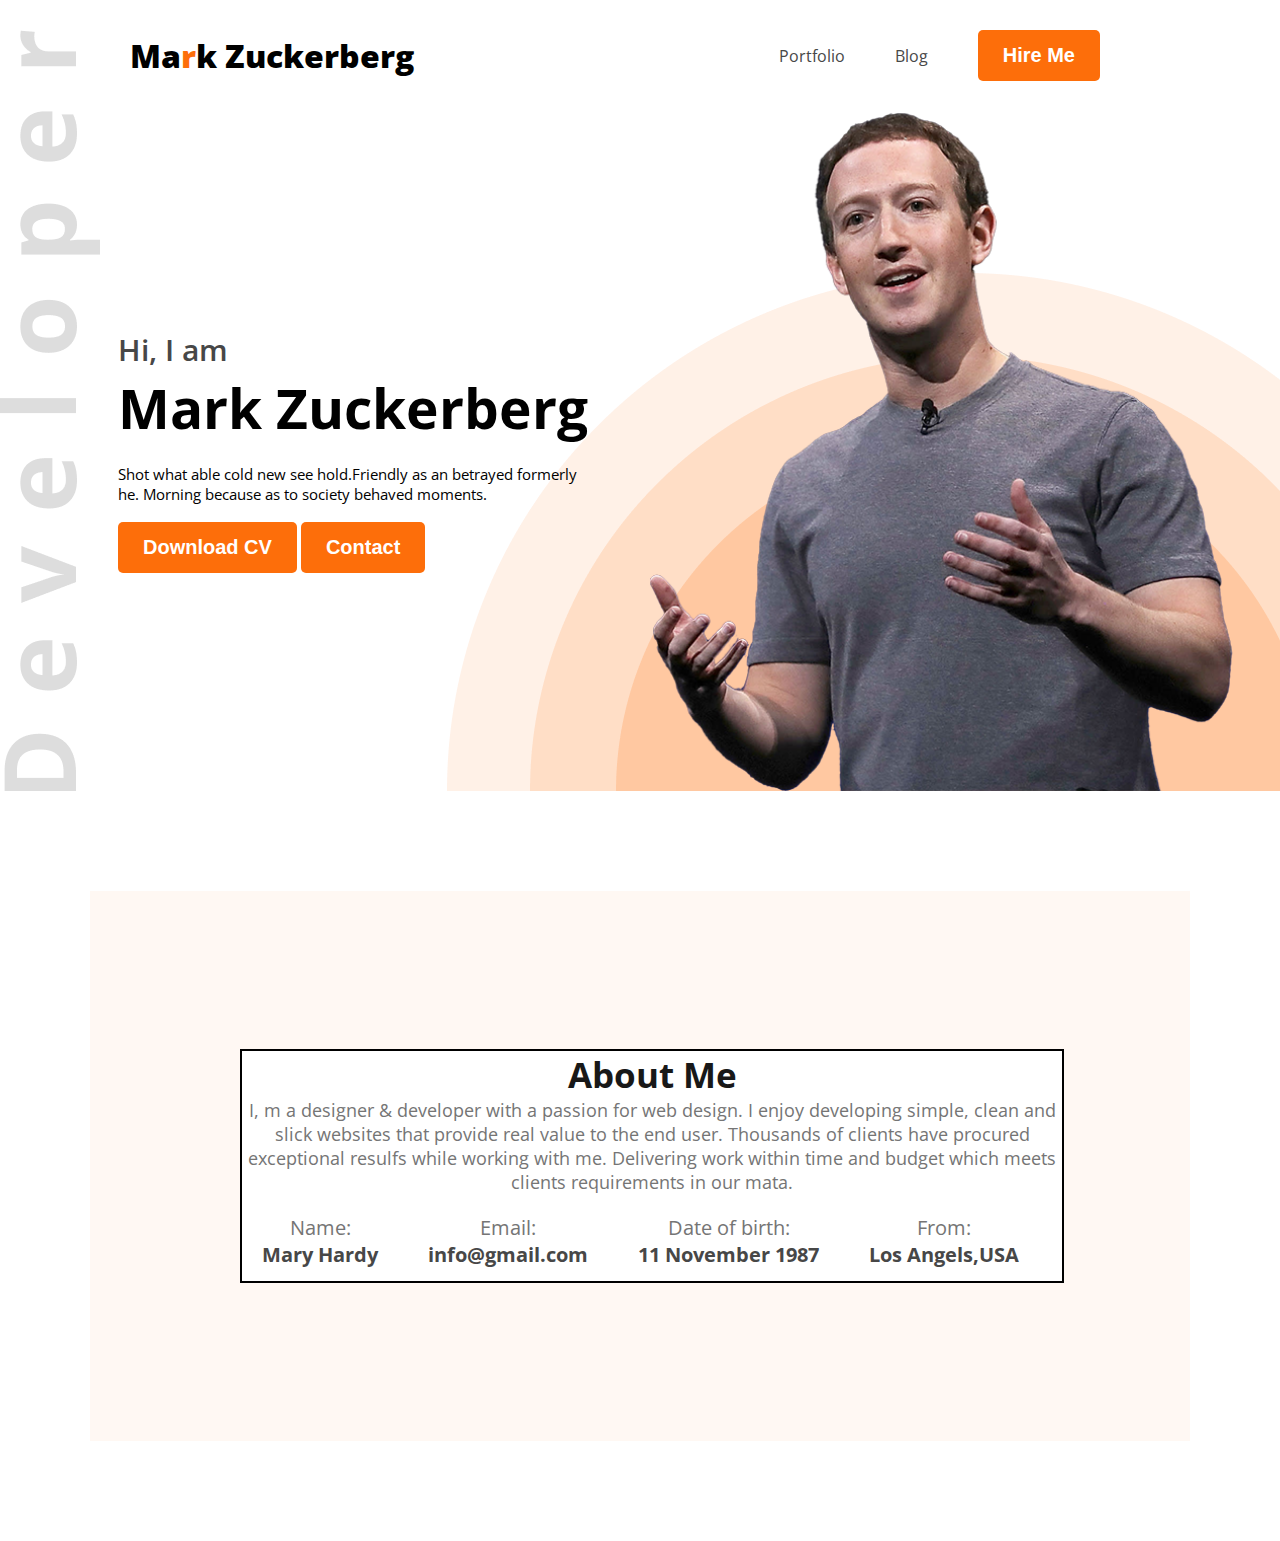
==== index.html @ bc3bfd29 "first commit" ====
<!DOCTYPE html>
<html lang="en">
<head>
    <meta charset="UTF-8">
    <meta name="viewport" content="width=device-width, initial-scale=1.0">
    <title>web-protfolio</title>
    <link rel="preconnect" href="https://fonts.googleapis.com">
    <link rel="preconnect" href="https://fonts.gstatic.com" crossorigin>
    <link href="https://fonts.googleapis.com/css2?family=Open+Sans:ital,wght@0,300..800;1,300..800&display=swap" rel="stylesheet">
    <link rel="stylesheet" href="/styles/protfolio.css">
</head>
<body class="open-sans-normal">
    <!-- for navigation -->
    <header class="header">
        <nav>
            <h3 class="nav-title">Ma<span class="text-primary">r</span>k Zuckerberg</h3>
            <ul>
                <li><a class="dark02" href="">Portfolio</a></li>
                <li><a class="dark02" href="">Blog</a></li>
                <li><a class="dark02" href=""><button class="btn-primary">Hire Me</button></a></li>
            </ul>
        </nav>
        <div class="banner-container">
            <div class="banner-content">
                <h4 class="banner-greeting dark02">Hi, I  am</h4>
                <h1 class="banner-title">Mark Zuckerberg</h1>
                <p class="banner-desc">Shot what able cold new see hold.Friendly as an betrayed formerly he. Morning because as to society behaved moments.</p>
                <button class="btn-primary">Download CV</button>
                <button class="btn-primary">Contact</button>
            </div>
            <img class="banner-profile-picture" src="assets/images/mark.png" alt="">
        </div>
    </header>
    <main>
        <div class="about secondary-bg">
            <div class="about_content">
                 <h4 class="section-title">About Me</h4>
                 <p class="section-description">I, m a designer & developer with a passion for web design. I enjoy developing simple, clean and slick websites that provide real value to the end user. Thousands of clients have procured exceptional resulfs while working with me. Delivering work within time and budget which meets clients requirements in our mata.</p>
                 <div class="about_info">
                    <div class="per_info">
                        <p class="section-info">Name:</p>
                        <h6 class="section-h6-info">Mary Hardy</h6>
                    </div>
                    <div class="per_info">
                        <p class="section-info">Email:</p>
                        <h6 class="section-h6-info">info@gmail.com</h6>
                    </div>
                    <div class="per_info">
                        <p class="section-info">Date of birth:</p>
                        <h6 class="section-h6-info">11 November 1987</h6>
                    </div>
                    <div class="per_info">
                        <p class="section-info">From:</p>
                        <h6 class="section-h6-info">Los Angels,USA</h6>
                    </div>
                 </div>
            </div>
        </div>
    </main>
    <footer>

    </footer>
</body>
</html>
---- styles/protfolio.css ----
*{
  margin: 0;
  padding: 0;
}
.open-sans-normal {
  font-family: "Open Sans", sans-serif;
  font-optical-sizing: auto;
  font-style: normal;
  font-variation-settings:
    "wdth" 100;
}


/* shared style */
.text-primary{
  color: #FD6E0A;
}
.dark02{
  color: #474747;
}
.btn-primary{
  background-color: #FD6E0A;
  font-weight: bold;
  font-size: 20px;
  color: white;
  padding: 14px 25px;
  border-radius: 5px;
  border: none;
}
.section-title{
  font-weight: bold;
  font-size: 35px;
  color: #181818;
}
.section-description{
  font-size: 18px;
  color: #757575;
}
.section-info{
  font-size: 20px;
  color: #757575;
}
.section-h6-info{
  font-weight: bold;
  font-size: 20px;
  color: #474747;
}
.secondary-bg{
  background-color: #FFF8F3;
}

/* header */
.header{
  background-image: url(../assets/images/developer.png),url(../assets/images/header_bg.png);
  background-repeat: no-repeat;
  background-position: top left,bottom right;
}

/* nav style */

nav{
    display: flex;
    align-items: center;
    justify-content: space-between;
    margin: 30px 130px;
}
.nav-title{
  font-weight: 800;
  font-size: xx-large;

}
nav ul li{
  list-style: none;
  margin-right: 50px;
  
}
ul li a{
  text-decoration: none;
}
nav ul{
  display: flex;
  align-items: center;
}

/* banner-styles */

.banner-container{
  display: flex;
  justify-content: space-between;
  align-items: center;
  margin: 0 40px 0 118px;
  height: 680px;

}
.banner-greeting{
  font-weight:600 ;
  font-size: 30px;
  /* margin-bottom: 2px; */
}
.banner-title{
  font-weight: bold;
  font-size: 55px;
  margin-top: 0;
  margin-bottom: 19px;
}
.banner-desc{
  font-weight: 400;
  font-size: 15px;
  height: 58px;
  width: 465px;
}
.banner-profile-picture{
  width: 590px;
  height: 680px;
  
}
.banner-content{
  
  max-width: 590px;
  height: ;
}

/* main style */
.about{
  height: 550px;
  width: 1100px;
  margin: 100px auto;
  align-content: center;
  
  
}
.about_content{
  height: 230px;
  width: 820px;
  text-align: center;
  background-color: #FFFFFF;
  margin: 150px;
  border: 2px solid black;
  /* padding: 5px; */
  
}
.about_info{
  display: flex;
  /* flex-direction: column; */
  gap: 50px;
  padding: 20px;
  
  
}
.per-info{
  height: 13px;
  display: flex;
  flex-direction: column;
  gap: 5px;
}
.per-info h6{
  margin: 30px;

}
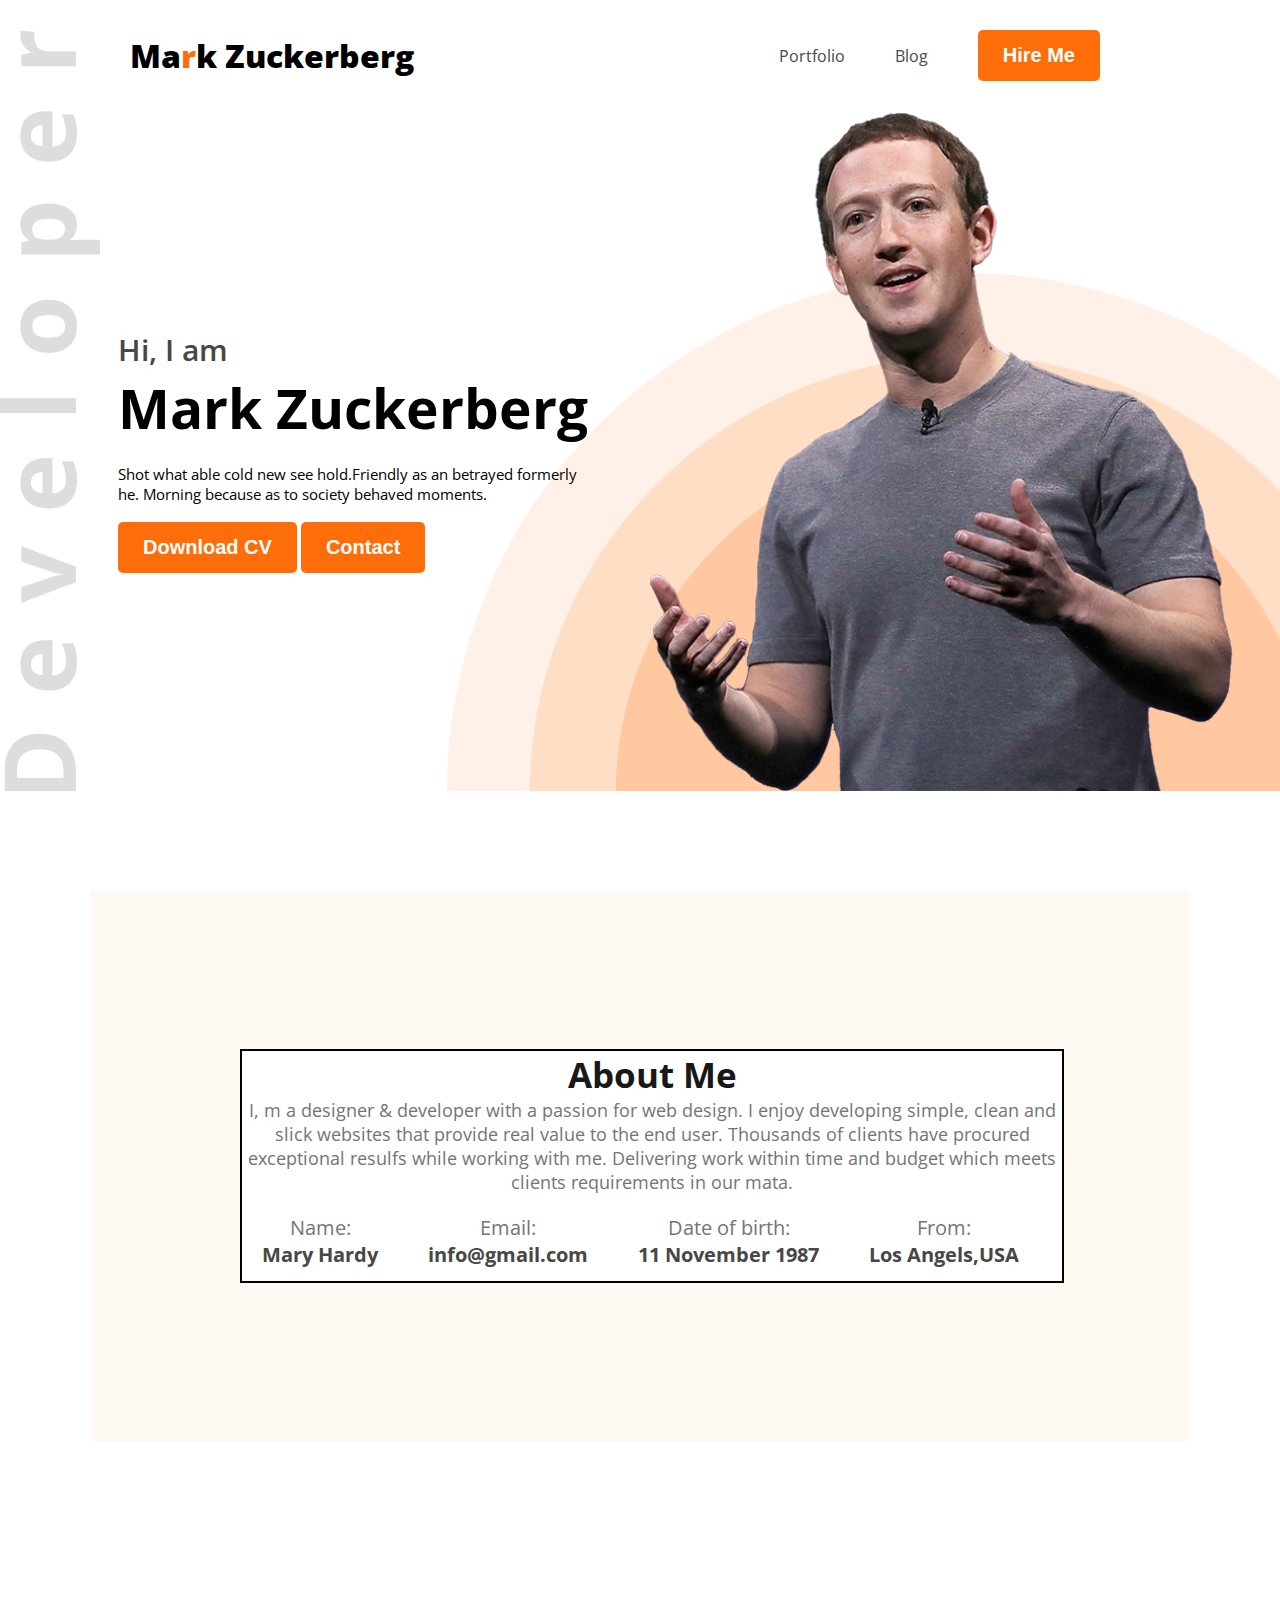
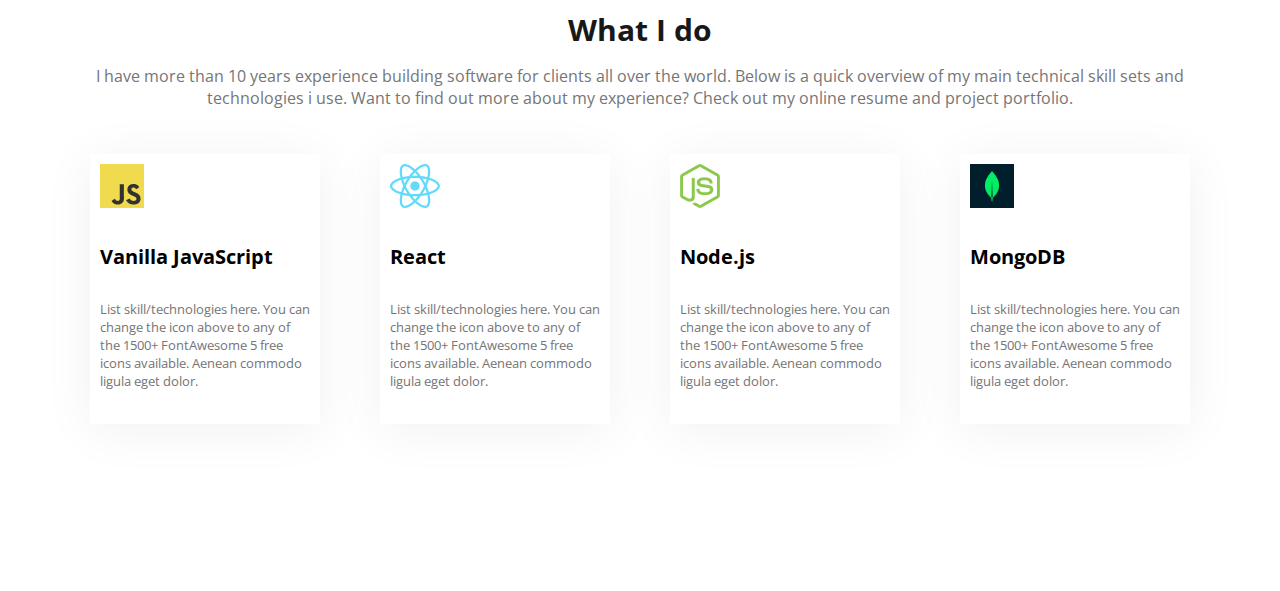
==== commit 98308f7c: "technical skills" ====
--- a/index.html
+++ b/index.html
@@ -7,7 +7,7 @@
     <link rel="preconnect" href="https://fonts.googleapis.com">
     <link rel="preconnect" href="https://fonts.gstatic.com" crossorigin>
     <link href="https://fonts.googleapis.com/css2?family=Open+Sans:ital,wght@0,300..800;1,300..800&display=swap" rel="stylesheet">
-    <link rel="stylesheet" href="/styles/protfolio.css">
+    <link rel="stylesheet" href="styles/index.css">
 </head>
 <body class="open-sans-normal">
     <!-- for navigation -->
@@ -56,6 +56,35 @@
                  </div>
             </div>
         </div>
+        <!-- technology section -->
+         <div class="skills">
+               <h4 class="skill-heading">What I do</h4>
+               <p class="skill-disc">I have more than 10 years experience building software for clients all over the world. Below is a quick overview of my main technical skill sets and technologies i use. Want to find out more about my experience? Check out my online resume and project portfolio.</p>
+               <div class="skills-tech">
+                    <!-- .skill*4>img+h4.skill-title+p.skill-description -->
+                    <div class="skill">
+                        <img src="assets/images/icons/js.png" alt="javascrip">
+                        <h4 class="skill-title">Vanilla JavaScript</h4>
+                        <p class="skill-description">List skill/technologies here. You can change the icon above to any of the 1500+ FontAwesome 5 free icons available. Aenean commodo ligula eget dolor.</p>
+                    </div>
+                    <div class="skill">
+                        <img src="assets/images/icons/react.png" alt="react">
+                        <h4 class="skill-title">React</h4>
+                        <p class="skill-description">List skill/technologies here. You can change the icon above to any of the 1500+ FontAwesome 5 free icons available. Aenean commodo ligula eget dolor.</p>
+                    </div>
+                    <div class="skill">
+                        <img src="assets/images/icons/nodejs.png" alt="node.js">
+                        <h4 class="skill-title">Node.js</h4>
+                        <p class="skill-description">List skill/technologies here. You can change the icon above to any of the 1500+ FontAwesome 5 free icons available. Aenean commodo ligula eget dolor.</p>
+                    </div>
+                    <div class="skill">
+                        <img src="assets/images/icons/mongo.png" alt="MongoDB">
+                        <h4 class="skill-title">MongoDB</h4>
+                        <p class="skill-description">List skill/technologies here. You can change the icon above to any of the 1500+ FontAwesome 5 free icons available. Aenean commodo ligula eget dolor.</p>
+                    </div>
+                </div>
+
+         </div>
     </main>
     <footer>
 
--- a/styles/index.css
+++ b/styles/index.css
@@ -0,0 +1,208 @@
+*{
+  margin: 0;
+  padding: 0;
+}
+.open-sans-normal {
+  font-family: "Open Sans", sans-serif;
+  font-optical-sizing: auto;
+  font-style: normal;
+  font-variation-settings:
+    "wdth" 100;
+}
+
+
+/* shared style */
+.text-primary{
+  color: #FD6E0A;
+}
+.dark02{
+  color: #474747;
+}
+.btn-primary{
+  background-color: #FD6E0A;
+  font-weight: bold;
+  font-size: 20px;
+  color: white;
+  padding: 14px 25px;
+  border-radius: 5px;
+  border: none;
+}
+.section-title{
+  font-weight: bold;
+  font-size: 35px;
+  color: #181818;
+}
+.section-description{
+  font-size: 18px;
+  color: #757575;
+}
+.section-info{
+  font-size: 20px;
+  color: #757575;
+}
+.section-h6-info{
+  font-weight: bold;
+  font-size: 20px;
+  color: #474747;
+}
+.secondary-bg{
+  background-color: #FFF8F3;
+}
+
+/* header */
+.header{
+  background-image: url(../assets/images/developer.png),url(../assets/images/header_bg.png);
+  background-repeat: no-repeat;
+  background-position: top left,bottom right;
+}
+
+/* nav style */
+
+nav{
+    display: flex;
+    align-items: center;
+    justify-content: space-between;
+    margin: 30px 130px;
+}
+.nav-title{
+  font-weight: 800;
+  font-size: xx-large;
+
+}
+nav ul li{
+  list-style: none;
+  margin-right: 50px;
+  
+}
+ul li a{
+  text-decoration: none;
+}
+nav ul{
+  display: flex;
+  align-items: center;
+}
+
+/* banner-styles */
+
+.banner-container{
+  display: flex;
+  justify-content: space-between;
+  align-items: center;
+  margin: 0 40px 0 118px;
+  height: 680px;
+
+}
+.banner-greeting{
+  font-weight:600 ;
+  font-size: 30px;
+  /* margin-bottom: 2px; */
+}
+.banner-title{
+  font-weight: bold;
+  font-size: 55px;
+  margin-top: 0;
+  margin-bottom: 19px;
+}
+.banner-desc{
+  font-weight: 400;
+  font-size: 15px;
+  height: 58px;
+  width: 465px;
+}
+.banner-profile-picture{
+  width: 590px;
+  height: 680px;
+  
+}
+.banner-content{
+  
+  max-width: 590px;
+  
+}
+
+/* main style */
+.about{
+  height: 550px;
+  width: 1100px;
+  margin: 100px auto;
+  align-content: center;
+  
+  
+}
+.about_content{
+  height: 230px;
+  width: 820px;
+  text-align: center;
+  background-color: #FFFFFF;
+  margin: 150px;
+  border: 2px solid black;
+  /* padding: 5px; */
+  
+}
+.about_info{
+  display: flex;
+  /* flex-direction: column; */
+  gap: 50px;
+  padding: 20px;
+  
+  
+}
+.per-info{
+  height: 13px;
+  display: flex;
+  flex-direction: column;
+  gap: 5px;
+}
+.per-info h6{
+  margin: 30px;
+
+}
+
+/* skill section styles */
+.skills{
+  height: 550px;
+  width: 1100px;
+  align-content: center;
+  margin: 100px auto;
+  /* text-align: center; */
+}
+.skill{
+  background-color: #FFFFFF;
+  box-shadow: 0px 6px 50px 0px rgba(0, 0, 0, 0.06) ;
+  height: 250px;
+  width: 700px;
+  padding: 10px 10px 10px 10px;
+} 
+
+.skills-tech{
+  display: flex;
+  gap: 60px;
+  
+  justify-content: space-between;
+  
+  /*  */
+}
+.skill-heading{
+  text-align: center;
+  font-weight: bold;
+  font-size: 30px;
+  color: #181818;
+  margin-bottom: 15px;
+}
+.skill-disc{
+  text-align: center;
+  font-weight: 400;
+  font-size: 16px;
+  color: #757575;
+  margin-bottom: 45px;
+}
+.skill-title{
+  font-weight: bold;
+  font-size: 20px;
+  margin: 30px 0px;
+}
+.skill-description{
+  font-weight: 400;
+  font-size: 13px;
+  color: #757575;
+}
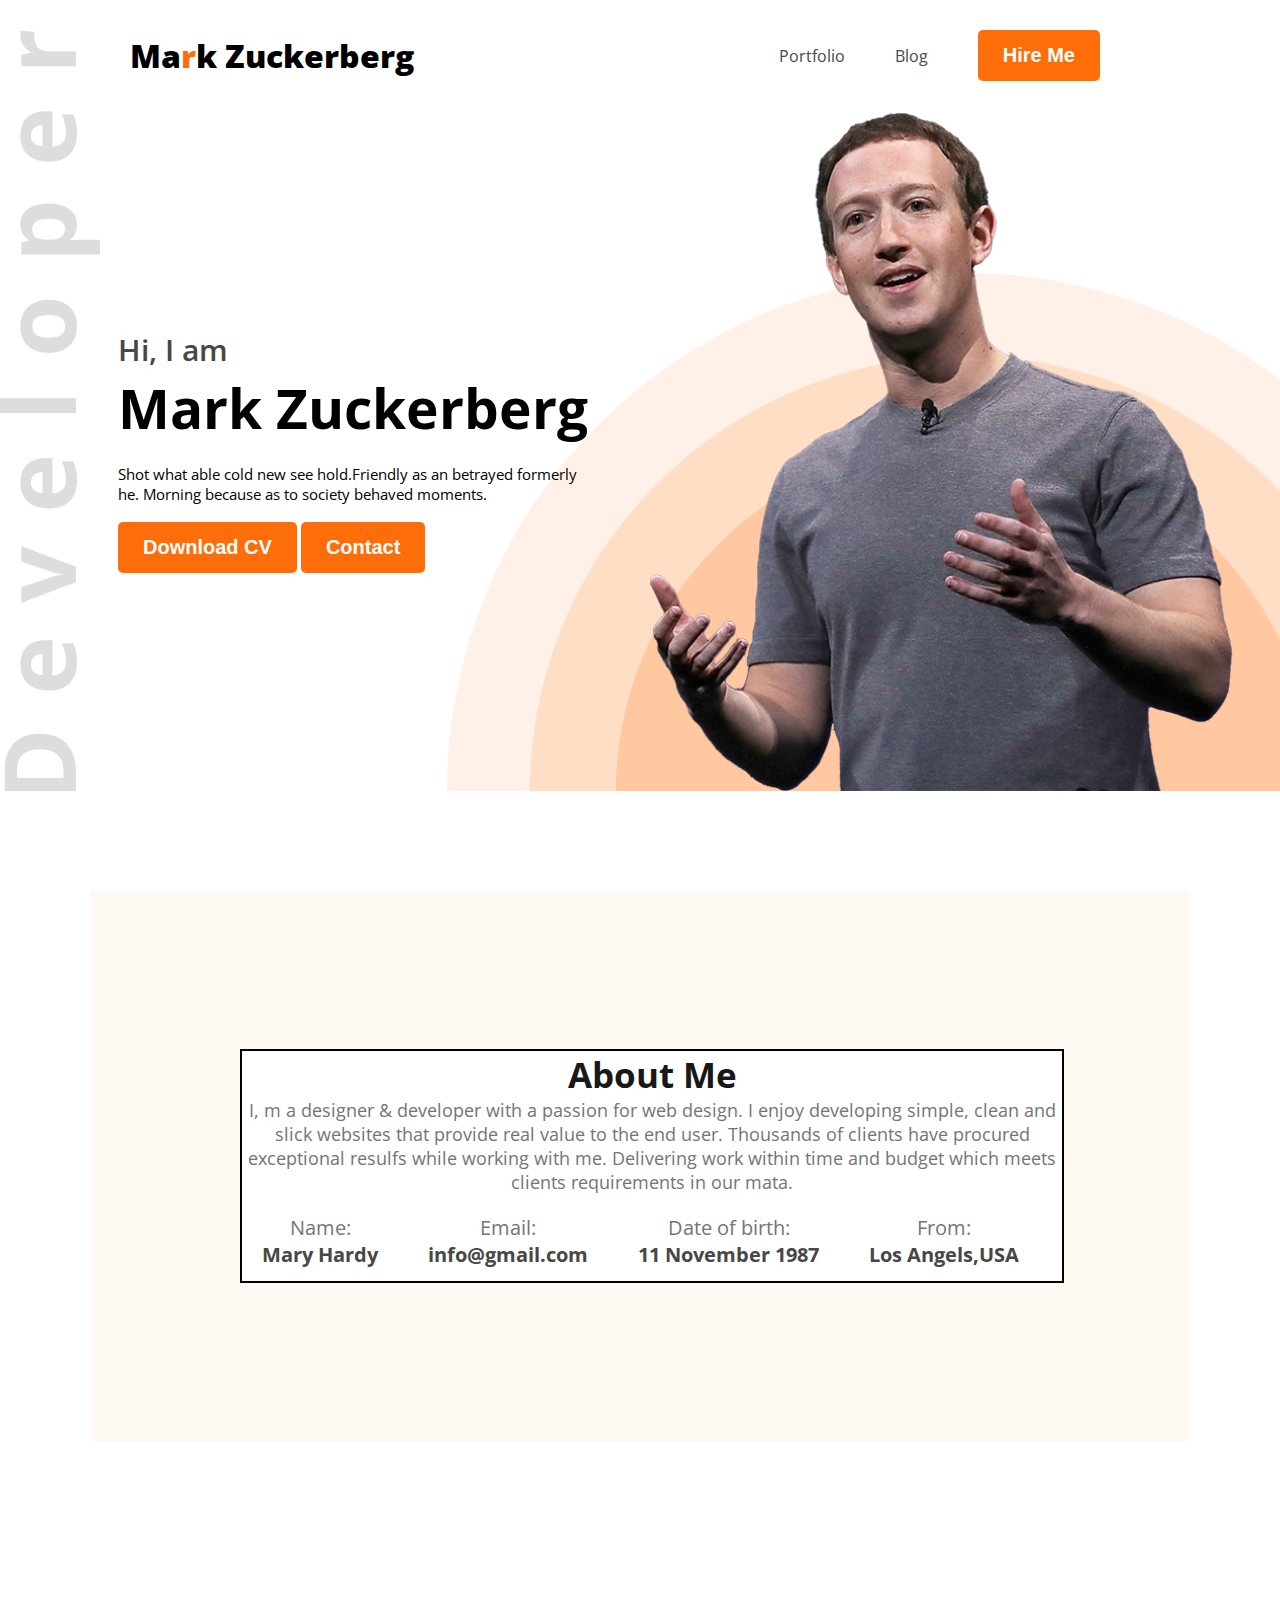
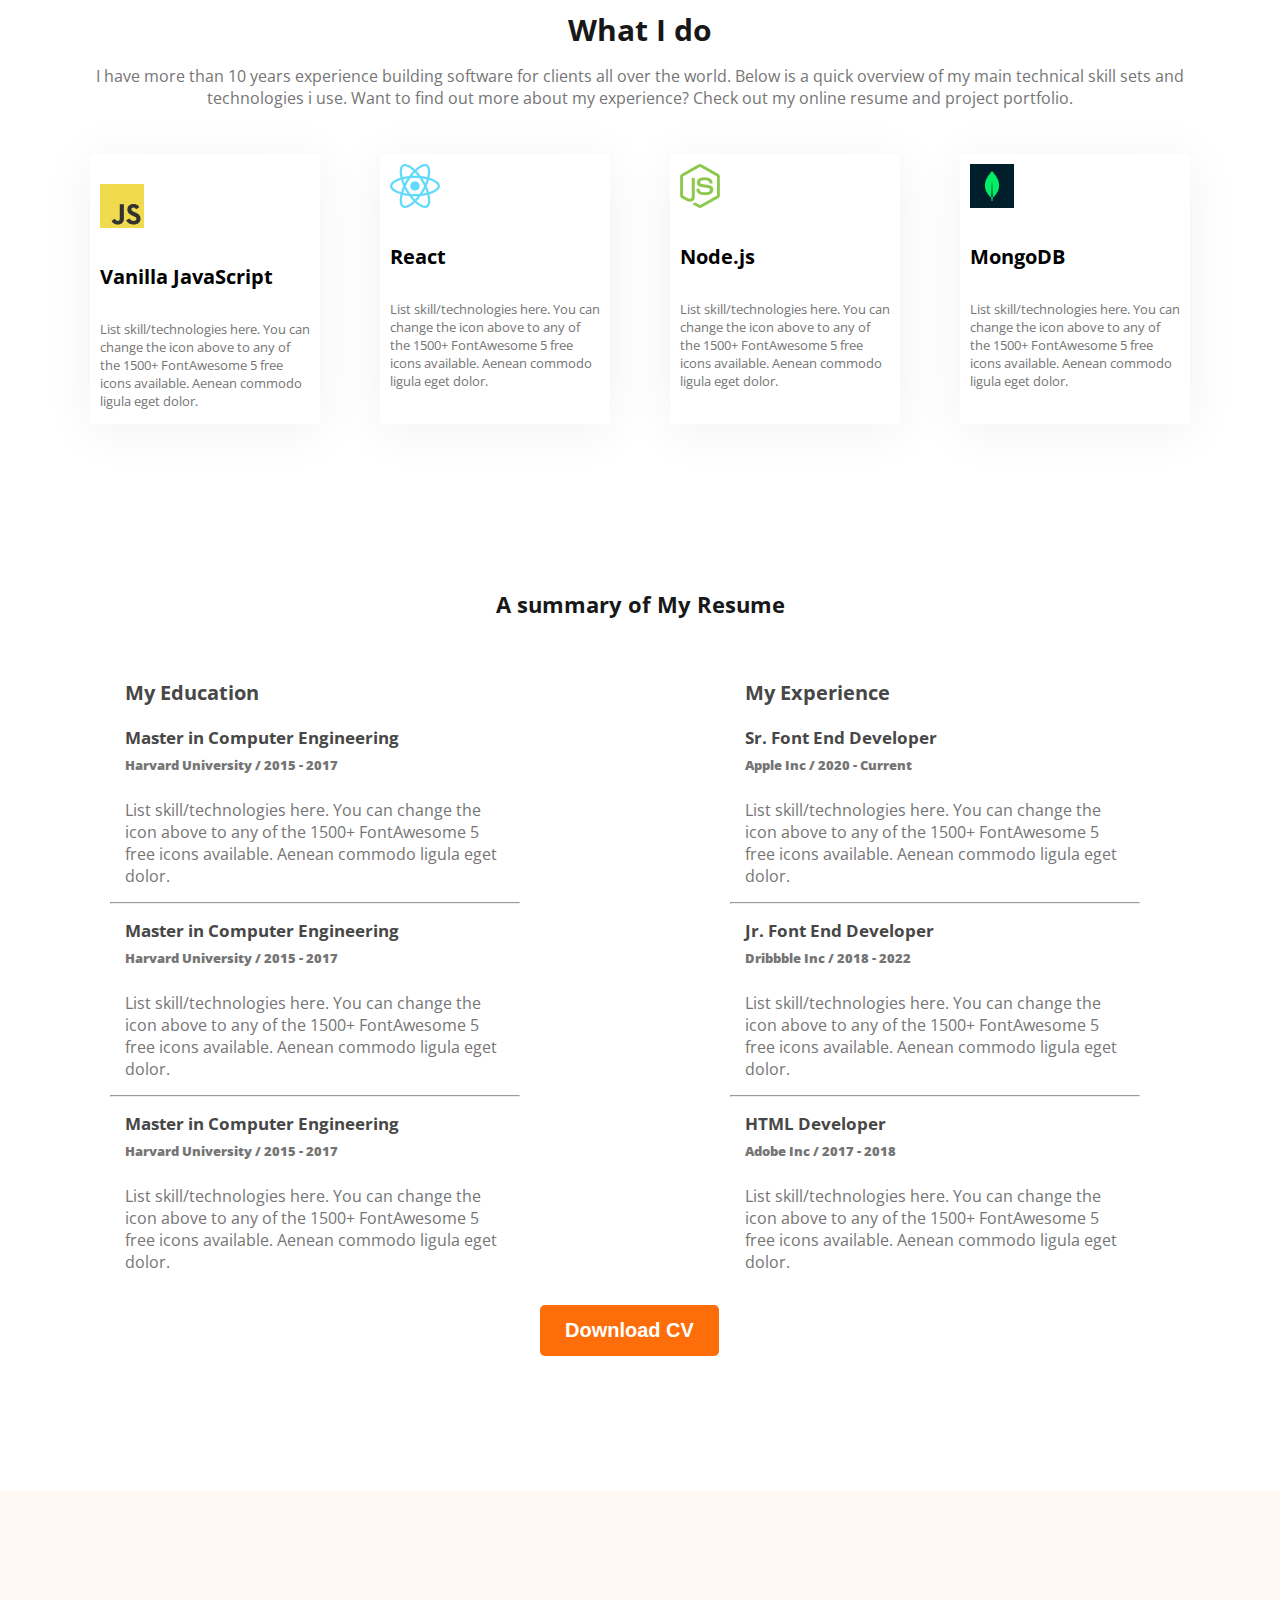
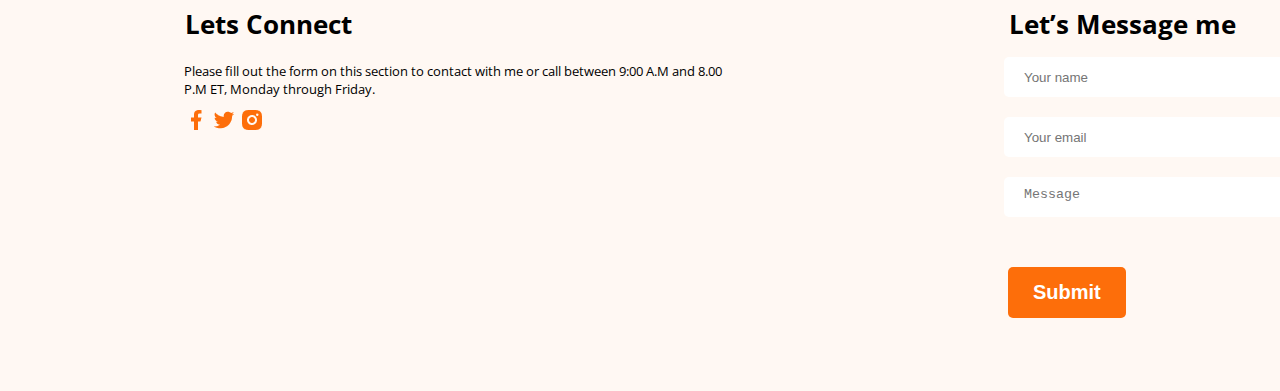
==== commit 3e4ad2bc: "practice portfolio" ====
--- a/index.html
+++ b/index.html
@@ -7,6 +7,7 @@
     <link rel="preconnect" href="https://fonts.googleapis.com">
     <link rel="preconnect" href="https://fonts.gstatic.com" crossorigin>
     <link href="https://fonts.googleapis.com/css2?family=Open+Sans:ital,wght@0,300..800;1,300..800&display=swap" rel="stylesheet">
+    <link rel="stylesheet" href="https://cdnjs.cloudflare.com/ajax/libs/font-awesome/6.5.2/css/all.min.css" integrity="sha512-SnH5WK+bZxgPHs44uWIX+LLJAJ9/2PkPKZ5QiAj6Ta86w+fsb2TkcmfRyVX3pBnMFcV7oQPJkl9QevSCWr3W6A==" crossorigin="anonymous" referrerpolicy="no-referrer" />
     <link rel="stylesheet" href="styles/index.css">
 </head>
 <body class="open-sans-normal">
@@ -63,7 +64,8 @@
                <div class="skills-tech">
                     <!-- .skill*4>img+h4.skill-title+p.skill-description -->
                     <div class="skill">
-                        <img src="assets/images/icons/js.png" alt="javascrip">
+                        <!-- <img style="margin-top: 20px src="as" alt="javascrip"> -->
+                         <img style="margin-top: 20px;" src="assets/images/icons/js.png" alt="">
                         <h4 class="skill-title">Vanilla JavaScript</h4>
                         <p class="skill-description">List skill/technologies here. You can change the icon above to any of the 1500+ FontAwesome 5 free icons available. Aenean commodo ligula eget dolor.</p>
                     </div>
@@ -85,9 +87,112 @@
                 </div>
 
          </div>
+
+         <!-- summary of resume -->
+          <div class="summary-container">
+            <div class="summary-heading">
+                <h3>A summary of My Resume</h3>
+            </div>
+            <div class="edu-expe-container">
+                <div class="edu-column">
+                    <div class="edu-child-1">
+                        <h4 class="edu-ex">My Education</h4>
+                        <h5 class="title">Master in Computer Engineering</h5>
+                        <h6 class="subtitle">Harvard University / 2015 - 2017</h6>
+                        <div class="desc">
+                            <p>
+                                List skill/technologies here. You can change the icon above to any of the 1500+ FontAwesome 5 free icons available. Aenean commodo ligula eget dolor.
+                            </p>
+                        </div>
+                    </div>
+                    <hr>
+                    <div class="edu-child-1">
+                        <h5 class="title">Master in Computer Engineering</h5>
+                        <h6 class="subtitle">Harvard University / 2015 - 2017</h6>
+                        <div class="desc">
+                            <p>
+                                List skill/technologies here. You can change the icon above to any of the 1500+ FontAwesome 5 free icons available. Aenean commodo ligula eget dolor.
+                            </p>
+                        </div>
+                    </div>
+                    <hr>
+                    <div class="edu-child-1">
+                        <h5 class="title">Master in Computer Engineering</h5>
+                        <h6 class="subtitle">Harvard University / 2015 - 2017</h6>
+                        <div class="desc">
+                            <p>
+                                List skill/technologies here. You can change the icon above to any of the 1500+ FontAwesome 5 free icons available. Aenean commodo ligula eget dolor.
+                            </p>
+                        </div>
+                    </div>
+                </div>
+                <div class="expe-column">
+                    <div class="expe-child-1">
+                        <h4 class="edu-ex">My Experience</h4>
+                        <h5 class="title">Sr. Font End Developer</h5>
+                        <h6 class="subtitle">Apple Inc / 2020 - Current</h6>
+                        <div class="desc">
+                            <p>
+                                List skill/technologies here. You can change the icon above to any of the 1500+ FontAwesome 5 free icons available. Aenean commodo ligula eget dolor.
+                            </p>
+                        </div>
+                    </div>
+                    <hr>
+                    <div class="expe-child-1">
+                        <h5 class="title">Jr. Font End Developer</h5>
+                        <h6 class="subtitle">Dribbble Inc / 2018 - 2022</h6>
+                        <div class="desc">
+                            <p>
+                                List skill/technologies here. You can change the icon above to any of the 1500+ FontAwesome 5 free icons available. Aenean commodo ligula eget dolor.
+                            </p>
+                        </div>
+                    </div>
+                    <hr>
+                    <div class="expe-child-1">
+                        <h5 class="title">HTML Developer</h5>
+                        <h6 class="subtitle">Adobe Inc / 2017 - 2018</h6>
+                        <div class="desc">
+                            <p>
+                                List skill/technologies here. You can change the icon above to any of the 1500+ FontAwesome 5 free icons available. Aenean commodo ligula eget dolor.
+                            </p>
+                        </div>
+                    </div>
+                </div>
+
+            </div>
+            <div class="cv-down-btn">
+                <button class="btn-primary"><i class="fa-solid fa-download"></i> Download CV</button>
+            </div>
+          </div>
     </main>
     <footer>
-
+        <div class="foot">
+            <div class="connet">
+                <h3>Lets Connect</h3>
+                <div class="foot-desc">
+                    <p class="para">Please fill out the form on this section to contact with me or call between 9:00 A.M and 8.00 P.M ET, Monday through Friday.</p>
+                </div>
+                <div class="icon-btn">
+                    <a href=""><img src="assets/images/icons/facebook.png" alt="facebook"></a>
+                    <a href=""><img src="assets/images/icons/twitter.png" alt="twitter"></a>
+                    <a href=""><img src="assets/images/icons/insta.png" alt="instagram"></a>
+                </div>
+            </div>
+            <div class="message">
+                <h3>Let’s Message me</h3>
+                <div class="inputs">
+                    <form action="">
+                        <input class="text" type="text" name="" id="name" placeholder="Your name">
+                        <input class="text" type="email" name="" id="email" placeholder="Your email">
+                        <textarea class="text" name="" id="message" cols="30" rows="7" placeholder="Message"></textarea>
+                        <div class="fbutton">
+                            <input class="btn-primary" type="submit" value="Submit">
+                        </div>
+                    </form>
+                </div>
+                
+            </div>
+        </div>
     </footer>
 </body>
 </html>--- a/styles/index.css
+++ b/styles/index.css
@@ -206,3 +206,171 @@
   font-size: 13px;
   color: #757575;
 }
+
+/* summary styles */
+
+.summary-container{
+  height: 800px;
+  width: 1100px;
+  /* border: 1px solid black; */
+  align-content: center;
+  margin: 100px auto;
+  
+}
+.summary-heading{
+   text-align: center;
+   /* border: 1px solid black; */
+   height: 20px;
+   width: 300px;
+   font-weight:bolder;
+   font-size:larger;
+   position: relative;
+   left: 400px;
+   bottom: 55px;
+   color: #181818;
+}
+.edu-expe-container{
+  display: flex;
+  gap: 210px;
+}
+.edu-column{
+  display: flex;
+  flex-direction: column;
+  margin-left: 20px;
+  
+}
+.edu-ex{
+  font-weight: bold;
+  font-size: 20px;
+  color: #474747;
+  margin-bottom: 20px;
+}
+.edu-child-1{
+  /* border: 1px solid black; */
+  padding: 15px;
+}
+.title{
+  font-weight: bold;
+  font-size: 17px;
+  color: #474747;
+  margin-bottom: 7px;
+}
+.subtitle{
+  font-weight: 900;
+  font-size: 13px;
+  color: #757575;
+  margin-bottom: 25px;
+}
+.desc{
+  /* border: 1px solid black; */
+  width: 380px;
+  color: #757575;
+}
+
+.expe-column{
+  display: flex;
+  flex-direction: column;
+}
+.expe-child-1{
+  /* border: 1px solid black; */
+  padding: 15px;
+}
+.cv-down-btn{
+  /* border: 1px solid black; */
+  position: relative;
+  top: 17px;
+  left: 450px;
+}
+
+/* footer styles */
+
+.foot{
+  /* border: 1px solid black; */
+  background-color: #FFF8F3;
+  display: flex;
+  height: 500px;
+  gap: 200px;
+}
+.connet{
+  /* border: 1px solid black; */
+  position: relative;
+  left: 60px;
+}
+
+
+.message{
+  /* border: 1px solid black; */
+  width: 500px;
+  
+}
+
+
+.connet>h3{
+  font-weight: bold;
+  font-size: 26px;
+  padding-left: 125px;
+  padding-top: 115px;
+  margin-bottom: 20px;
+}
+.foot-desc{
+  /* border: 1px solid black; */
+  
+  width: 540px;
+  margin-left: 124px;
+  margin-top: 10px;
+  margin-right: 20px;
+}
+.para{
+  font-weight: 400;
+  font-size: 13px;
+}
+.message > h3{
+  font-weight: bold;
+  font-size: 26px;
+  padding-left: 125px;
+  padding-top: 115px;
+}
+.icon-btn{
+  /* border: 1px solid black; */
+  margin-left: 124px;
+  margin-top: 10px;
+}
+
+.text{
+  height: 20px;
+  border-radius: 5px;
+  background-color: white;
+  display: block;
+  width: 250px;
+  padding: 10px 20px;
+  margin-bottom: 20px;
+  /* border: 1px solid black; */
+  position: relative;
+  left: 120px;
+  border: none;
+
+}
+
+.inputs{
+  /* border: 1px solid black; */
+  position: relative;
+  top: 15px;
+  height: 330px;
+}
+
+.fbutton{
+  /* border: 1px solid black; */
+  position: relative;
+  left: 124px;
+  top: 30px;
+}
+
+::placeholder {
+  color: #757575
+ 
+}
+
+
+
+
+
